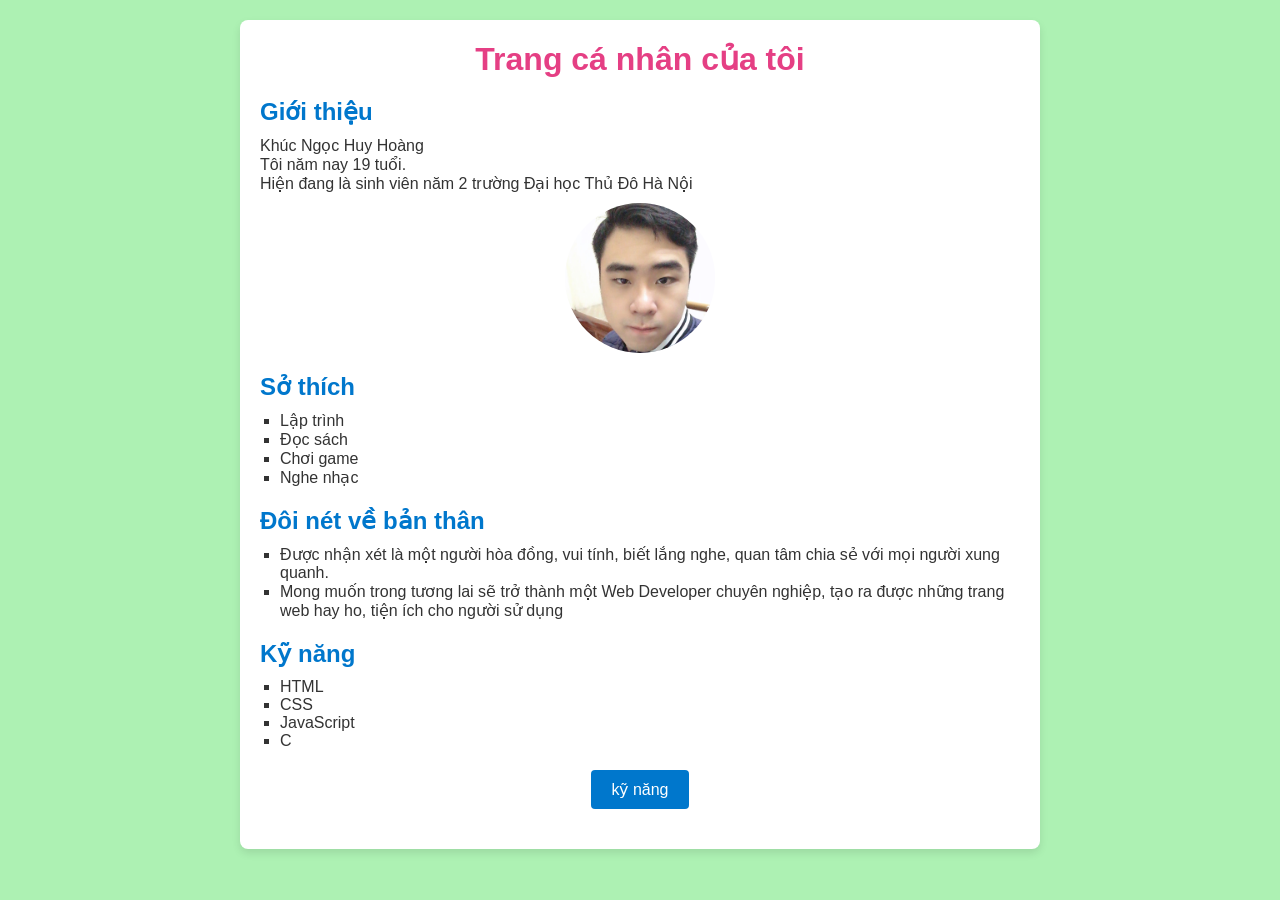
==== web cá nhân/Untitled-1.html @ 712ecf97 "Add files via upload" ====
<!DOCTYPE html>
<html lang="vi">
<head>

  <meta charset="UTF-8">
  <meta name="viewport" content="width=device-width, initial-scale=1.0">
  <title>Trang cá nhân</title>
  <link rel="stylesheet" href="1.css">
</head>
<body>
  <div class="container">
    <header>
      <h1>Trang cá nhân của tôi</h1>
    </header>

    <section id="about">
      <h2>Giới thiệu</h2>
      <p>Khúc Ngọc Huy Hoàng</p>
      <p>Tôi năm nay 19 tuổi.</p>
      <p>Hiện đang là sinh viên năm 2 trường Đại học Thủ Đô Hà Nội</p>
      <img src="myimg.jpg" alt="Huy Hoàng" class="profile-pic">
    </section>

    <section id="interests">
      <h2>Sở thích</h2>
      <ul>
        <li>Lập trình</li>
        <li>Đọc sách</li>
        <li>Chơi game</li>
        <li>Nghe nhạc</li>
      </ul>
    </section>
    <section id="Introduce myself">
<h2>Đôi nét về bản thân</h2>
<ul>
  <li>Được nhận xét là một người hòa đồng, vui tính, biết lắng nghe, quan tâm chia sẻ với mọi người xung quanh.</li>
  <li>Mong muốn trong tương lai sẽ trở thành một Web Developer chuyên nghiệp, tạo ra được những trang web hay ho, tiện ích cho người sử dụng</li>
</ul>
    </section>
    <section id="skills">
      <h2>Kỹ năng</h2>
      <ul>
        <li>HTML</li>
        <li>CSS</li>
        <li>JavaScript</li>
        <li>C</li>
      </ul>
    </section>

    <footer>
      <button >kỹ năng</button>
    </footer>
  </div>

  <script src="canhan.js"></script>

</body>
</html>
---- web cá nhân/1.css ----
* {
  margin: 0;
  padding: 0;
  box-sizing: border-box;* {
  margin: 0;
  padding: 0;
  box-sizing: border-box;
}

body {
  font-family: Arial, sans-serif;
  background-color: #7ddffb;
  color: #333;
}

.container {
  max-width: 800px;
  margin: 20px auto;
  padding: 20px;
  background-color: #64c4f0;
  border-radius: 8px;
  box-shadow: 0 4px 8px rgba(0, 0, 0, 0.1);
}

header, section, footer {
  margin-bottom: 20px;
}

h1 {
  color: #0077cc;
  text-align: center;
}

.profile-pic {
  width: 150px;
  border-radius: 50%;
  display: block;
  margin: 10px auto;
}

h2 {
  color: #0077cc;
  margin-bottom: 10px;
}

ul {
  list-style-type: square;
  padding-left: 20px;
}

footer {
  text-align: center;
}

button {
  padding: 10px 20px;
  font-size: 16px;
  border: none;
  border-radius: 4px;
  cursor: pointer;
  background-color: #0077cc;
  color: #fff;
}

button:hover {
  background-color: #005fa3;
}

.dark-mode {
  background-color: #333;
  color: #f4f4f4;
}

.dark-mode button {
  background-color: #555;
  color: #f4f4f4;
}

.dark-mode h1, .dark-mode h2 {
  color: #66ccff;
}

}

body {
  font-family: Arial, sans-serif;
  background-color: #adf1b3;
  color: #333;
}

.container {
  max-width: 800px;
  margin: 20px auto;
  padding: 20px;
  background-color: #fff;
  border-radius: 8px;
  box-shadow: 0 4px 8px rgba(0, 0, 0, 0.1);
}

header, section, footer {
  margin-bottom: 20px;
}

h1 {
  color: #e53f84;
  text-align: center;
}

.profile-pic {
  width: 150px;
  border-radius: 50%;
  display: block;
  margin: 10px auto;
}

h2 {
  color: #0077cc;
  margin-bottom: 10px;
}

ul {
  list-style-type: square;
  padding-left: 20px;
}

footer {
  text-align: center;
}

button {
  padding: 10px 20px;
  font-size: 16px;
  border: none;
  border-radius: 4px;
  cursor: pointer;
  background-color: #0077cc;
  color: #fff;
}

button:hover {
  background-color: #005fa3;
}

.dark-mode {
  background-color: #333;
  color: #f4f4f4;
}

.dark-mode button {
  background-color: #555;
  color: #f4f4f4;
}

.dark-mode h1, .dark-mode h2 {
  color: #66ccff;
}
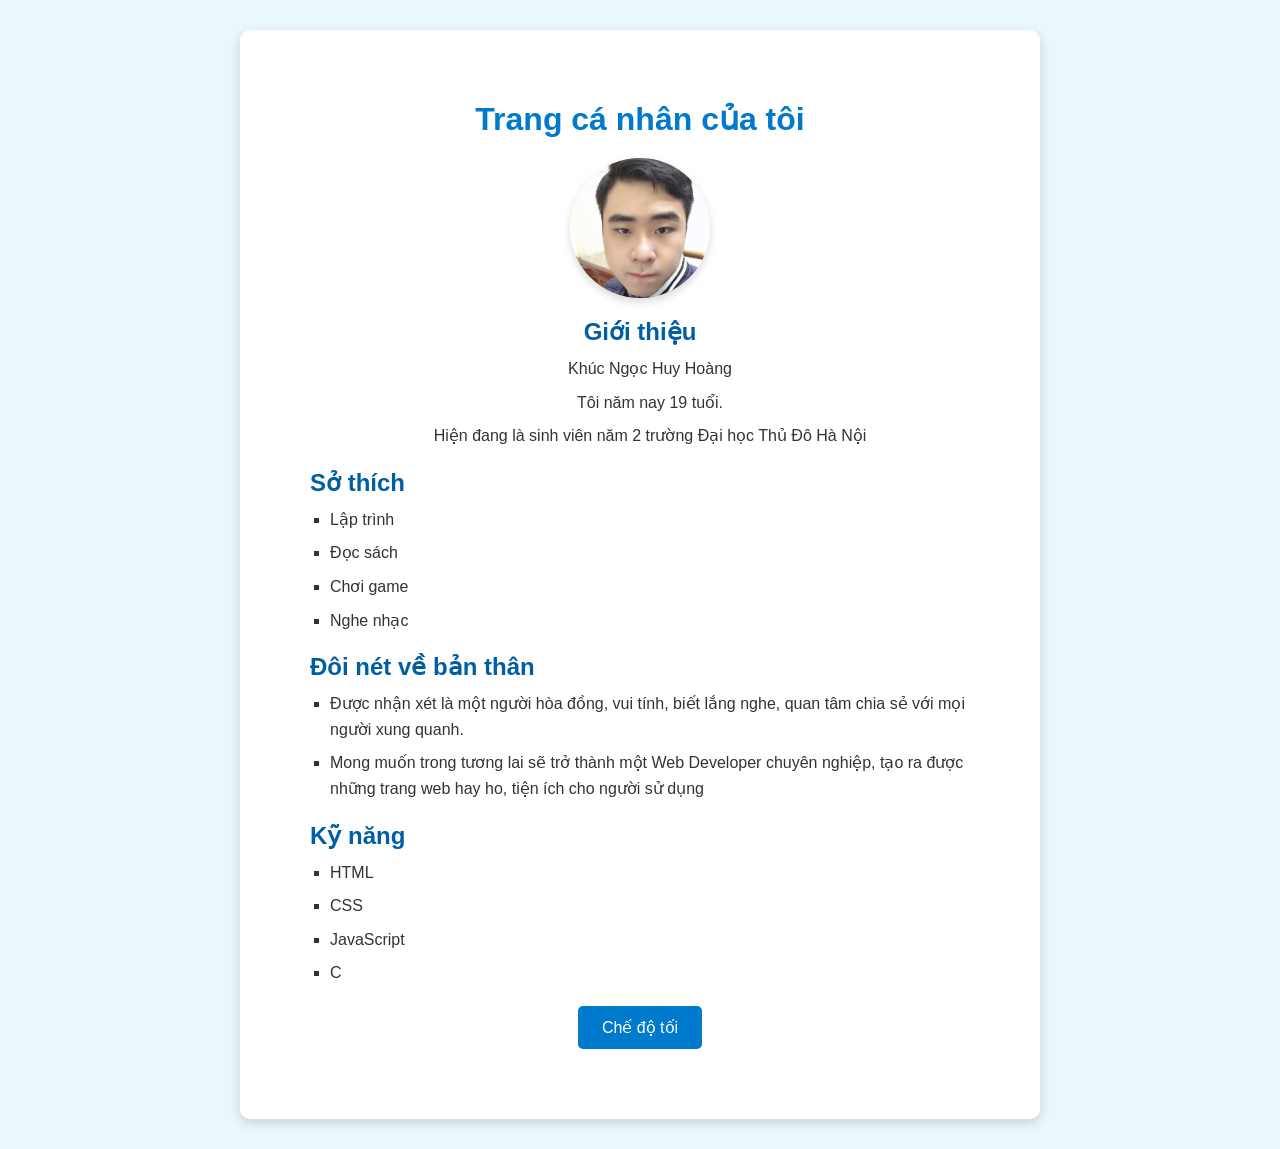
==== commit 1a57a136: "1231" ====
--- a/web cá nhân/Untitled-1.html
+++ b/web cá nhân/Untitled-1.html
@@ -1,5 +1,6 @@
 <!DOCTYPE html>
 <html lang="vi">
+
 <head>
 
   <meta charset="UTF-8">
@@ -7,18 +8,20 @@
   <title>Trang cá nhân</title>
   <link rel="stylesheet" href="1.css">
 </head>
+
 <body>
   <div class="container">
     <header>
       <h1>Trang cá nhân của tôi</h1>
     </header>
-
+    <img src="myimg.jpg" alt="Huy Hoàng" class="profile-pic">
     <section id="about">
       <h2>Giới thiệu</h2>
-      <p>Khúc Ngọc Huy Hoàng</p>
-      <p>Tôi năm nay 19 tuổi.</p>
-      <p>Hiện đang là sinh viên năm 2 trường Đại học Thủ Đô Hà Nội</p>
-      <img src="myimg.jpg" alt="Huy Hoàng" class="profile-pic">
+      <ul>
+        <li>Khúc Ngọc Huy Hoàng</li>
+        <li>Tôi năm nay 19 tuổi.</li>
+        <li>Hiện đang là sinh viên năm 2 trường Đại học Thủ Đô Hà Nội</li>
+      </ul>
     </section>
 
     <section id="interests">
@@ -31,11 +34,13 @@
       </ul>
     </section>
     <section id="Introduce myself">
-<h2>Đôi nét về bản thân</h2>
-<ul>
-  <li>Được nhận xét là một người hòa đồng, vui tính, biết lắng nghe, quan tâm chia sẻ với mọi người xung quanh.</li>
-  <li>Mong muốn trong tương lai sẽ trở thành một Web Developer chuyên nghiệp, tạo ra được những trang web hay ho, tiện ích cho người sử dụng</li>
-</ul>
+      <h2>Đôi nét về bản thân</h2>
+      <ul>
+        <li>Được nhận xét là một người hòa đồng, vui tính, biết lắng nghe, quan tâm chia sẻ với mọi người xung quanh.
+        </li>
+        <li>Mong muốn trong tương lai sẽ trở thành một Web Developer chuyên nghiệp, tạo ra được những trang web hay ho,
+          tiện ích cho người sử dụng</li>
+      </ul>
     </section>
     <section id="skills">
       <h2>Kỹ năng</h2>
@@ -48,11 +53,12 @@
     </section>
 
     <footer>
-      <button >kỹ năng</button>
+      <button onclick="toggleDarkMode()">Chế độ tối</button>
     </footer>
   </div>
 
   <script src="canhan.js"></script>
 
 </body>
-</html>
+
+</html>
--- a/web cá nhân/1.css
+++ b/web cá nhân/1.css
@@ -1,7 +1,4 @@
 * {
-  margin: 0;
-  padding: 0;
-  box-sizing: border-box;* {
   margin: 0;
   padding: 0;
   box-sizing: border-box;
@@ -9,57 +6,87 @@
 
 body {
   font-family: Arial, sans-serif;
-  background-color: #7ddffb;
+  background-color: #eaf7fc;
   color: #333;
 }
 
 .container {
   max-width: 800px;
-  margin: 20px auto;
-  padding: 20px;
-  background-color: #64c4f0;
-  border-radius: 8px;
-  box-shadow: 0 4px 8px rgba(0, 0, 0, 0.1);
+  margin: 30px auto;
+  padding: 70px;
+  background-color: #ffffff;
+  border-radius: 10px;
+  box-shadow: 0 4px 12px rgba(0, 0, 0, 0.15);
+  text-align: center;
 }
 
-header, section, footer {
+header h1 {
+  color: #007acc;
+  font-size: 2rem;
   margin-bottom: 20px;
 }
 
-h1 {
-  color: #0077cc;
+.profile-pic {
+  width: 140px;
+  border-radius: 50%;
+  display: block;
+  margin: 0 auto 20px;
+  box-shadow: 0 4px 8px rgba(0, 0, 0, 0.15);
+}
+
+#about,
+#interests,
+#Introduce\ myself,
+#skills {
+  margin-bottom: 20px;
+  text-align: left;
+}
+
+#about {
   text-align: center;
 }
 
-.profile-pic {
-  width: 150px;
-  border-radius: 50%;
-  display: block;
-  margin: 10px auto;
+#about li {
+  list-style-type: none;
 }
 
 h2 {
-  color: #0077cc;
+  color: #005fa3;
+  font-size: 1.5rem;
   margin-bottom: 10px;
+  cursor: pointer;
+  transition: color 0.3s ease;
+}
+
+h2:hover {
+  color: #007acc;
 }
 
 ul {
   list-style-type: square;
   padding-left: 20px;
+  font-size: 1rem;
+  color: #333;
+}
+
+ul li {
+  margin-bottom: 8px;
+  line-height: 1.6;
 }
 
 footer {
-  text-align: center;
+  margin-top: 20px;
 }
 
 button {
-  padding: 10px 20px;
-  font-size: 16px;
+  padding: 12px 24px;
+  font-size: 1rem;
   border: none;
-  border-radius: 4px;
+  border-radius: 5px;
   cursor: pointer;
-  background-color: #0077cc;
+  background-color: #007acc;
   color: #fff;
+  transition: background-color 0.3s ease;
 }
 
 button:hover {
@@ -76,81 +103,7 @@
   color: #f4f4f4;
 }
 
-.dark-mode h1, .dark-mode h2 {
+.dark-mode h1,
+.dark-mode h2 {
   color: #66ccff;
-}
-
-}
-
-body {
-  font-family: Arial, sans-serif;
-  background-color: #adf1b3;
-  color: #333;
-}
-
-.container {
-  max-width: 800px;
-  margin: 20px auto;
-  padding: 20px;
-  background-color: #fff;
-  border-radius: 8px;
-  box-shadow: 0 4px 8px rgba(0, 0, 0, 0.1);
-}
-
-header, section, footer {
-  margin-bottom: 20px;
-}
-
-h1 {
-  color: #e53f84;
-  text-align: center;
-}
-
-.profile-pic {
-  width: 150px;
-  border-radius: 50%;
-  display: block;
-  margin: 10px auto;
-}
-
-h2 {
-  color: #0077cc;
-  margin-bottom: 10px;
-}
-
-ul {
-  list-style-type: square;
-  padding-left: 20px;
-}
-
-footer {
-  text-align: center;
-}
-
-button {
-  padding: 10px 20px;
-  font-size: 16px;
-  border: none;
-  border-radius: 4px;
-  cursor: pointer;
-  background-color: #0077cc;
-  color: #fff;
-}
-
-button:hover {
-  background-color: #005fa3;
-}
-
-.dark-mode {
-  background-color: #333;
-  color: #f4f4f4;
-}
-
-.dark-mode button {
-  background-color: #555;
-  color: #f4f4f4;
-}
-
-.dark-mode h1, .dark-mode h2 {
-  color: #66ccff;
-}
+}
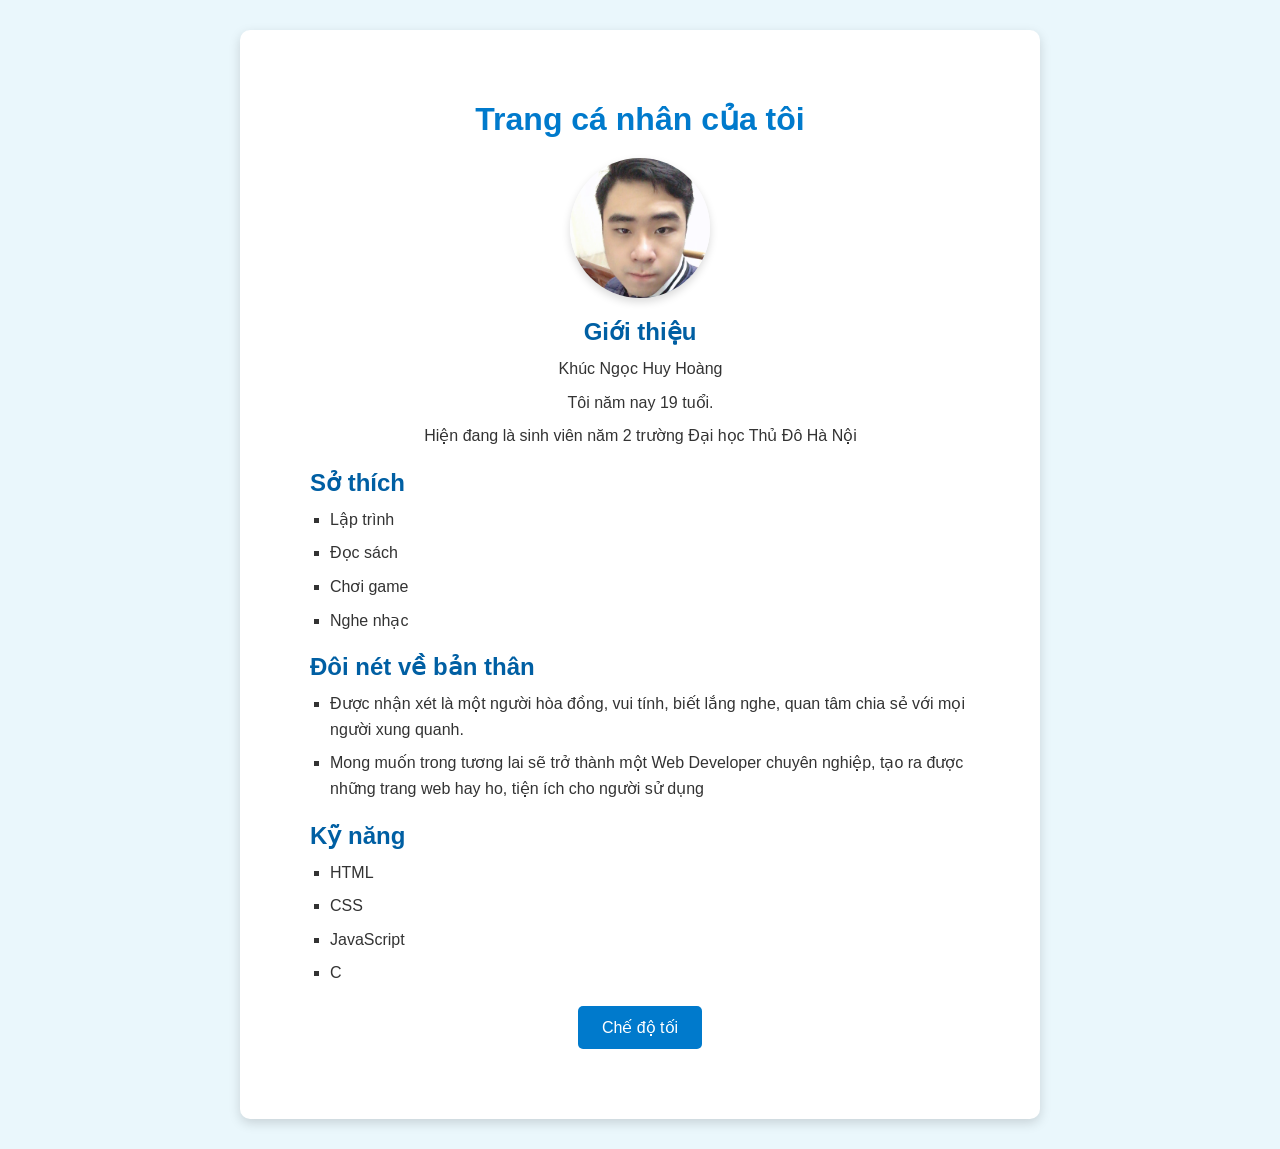
==== commit 3fcea08b: "Update Untitled-1.html" ====
--- a/web cá nhân/Untitled-1.html
+++ b/web cá nhân/Untitled-1.html
@@ -61,4 +61,4 @@
 
 </body>
 
-</html>+</html>
--- a/web cá nhân/1.css
+++ b/web cá nhân/1.css
@@ -48,6 +48,7 @@
 
 #about li {
   list-style-type: none;
+  margin-left: -19px;
 }
 
 h2 {
